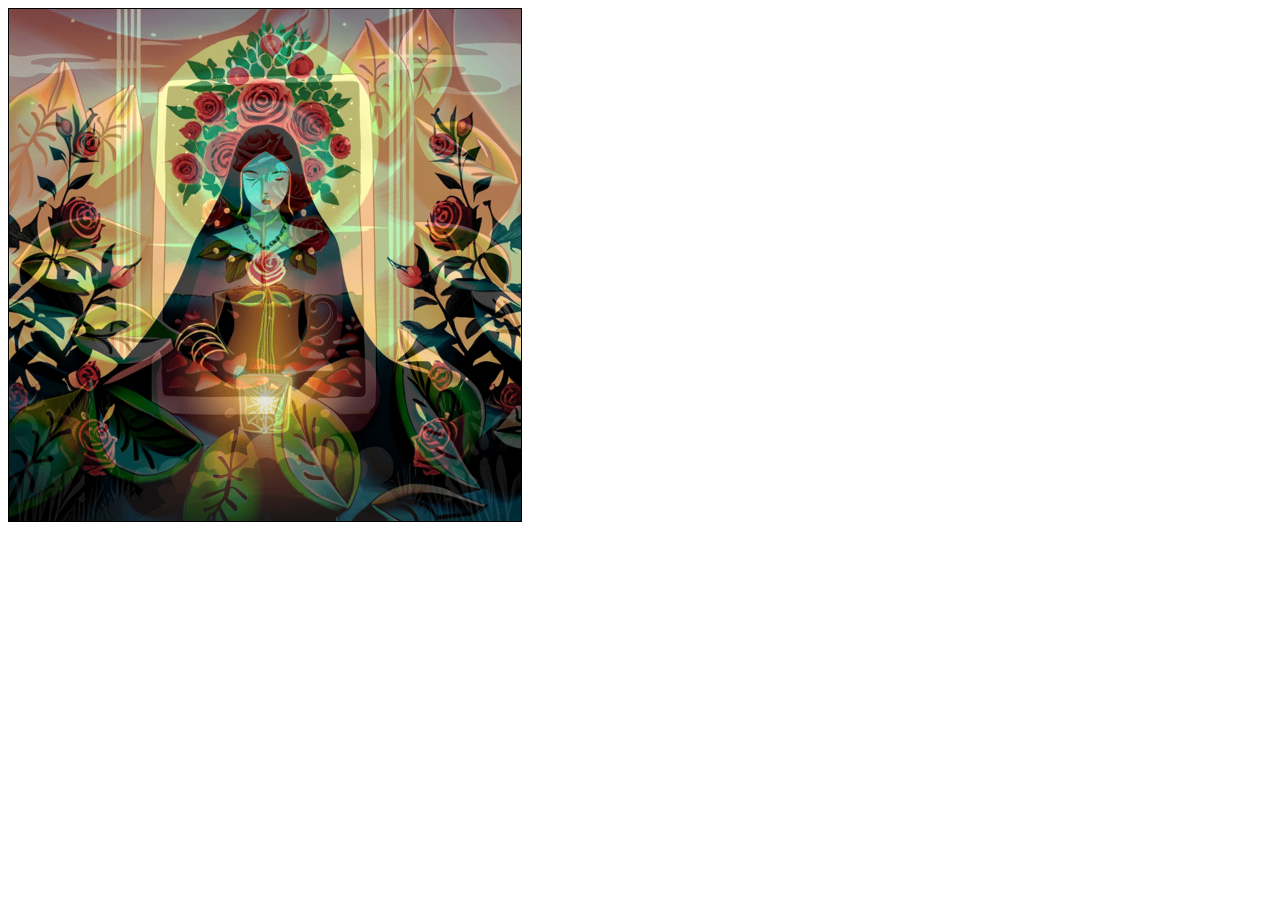
==== index.html @ e486f608 "First version" ====
<!DOCTYPE html>
<html>
<head>
    <meta charset="UTF-8">
    <title>Canvas Example</title>
    <style>
        canvas {
            border: 1px solid black;
        }
    </style>
    <script src="./gif.js"></script>
</head>
<body>
    <canvas id="canvas" width="512" height="512"></canvas>

    <script>
        const canvas = document.getElementById('canvas');
        const ctx = canvas.getContext('2d');

        let cardData = [];
        let selectedCard;

        fetch('cards.json')
          .then(response => response.json())
          .then(data => {
            cardData = Object.values(data);

            const randomIndex = Math.floor(Math.random() * cardData.length);
            selectedCard = cardData[randomIndex];

            const bottomImgUrl = selectedCard.image2;
            const bottomImg = new Image();
            bottomImg.src = bottomImgUrl;

            const topImgUrl = selectedCard.image;
            const topImg = new Image();
            topImg.src = topImgUrl;

            let opacity = 0;
            let fadeIn = false;

            bottomImg.onload = function() {

						function draw() {
						  ctx.globalAlpha = 1;
						  ctx.drawImage(topImg, 0, 0);
						  ctx.globalAlpha = opacity;
						  ctx.drawImage(bottomImg, 0, 0);
						  ctx.save();
						  ctx.restore();

						  if (fadeIn) {
						    opacity += 0.01;
						    if (opacity >= 1) {
						      opacity = 1;
						      fadeIn = false;
						    }
						  } else {
						    opacity -= 0.01;
						    if (opacity <= 0) {
						      opacity = 0;
						      fadeIn = true;
						    }
						  }

						  setTimeout(function() {
						    requestAnimationFrame(draw);
						  }, 20);
						}

              draw();
            };
          });

        function generateGif() {
          const gif = new GIF({
            workers: 2,
            quality: 10,
            width: canvas.width,
            height: canvas.height,
            background: 'white',
            transparent: 'transparent',
          });

          let frameCount = 0;
          const maxFrames = 50;

          function addFrame() {
            if (frameCount >= maxFrames) {
              gif.on('finished', function(blob) {
                const url = URL.createObjectURL(blob);
                const link = document.createElement('a');
                link.href = url;
                link.download = 'animated.gif';
                document.body.appendChild(link);
                link.click();
                document.body.removeChild(link);
              });
              gif.render();
              return;
            }

            gif.addFrame(canvas, { copy: true, delay: 10 });
            frameCount++;
            setTimeout(addFrame, 50);
          }

          addFrame();
        }

        window.addEventListener('keydown', function(event) {
          if (event.key === 's' || event.key === 'S') {
            generateGif();
          }
        });
    </script>
</body>
</html>
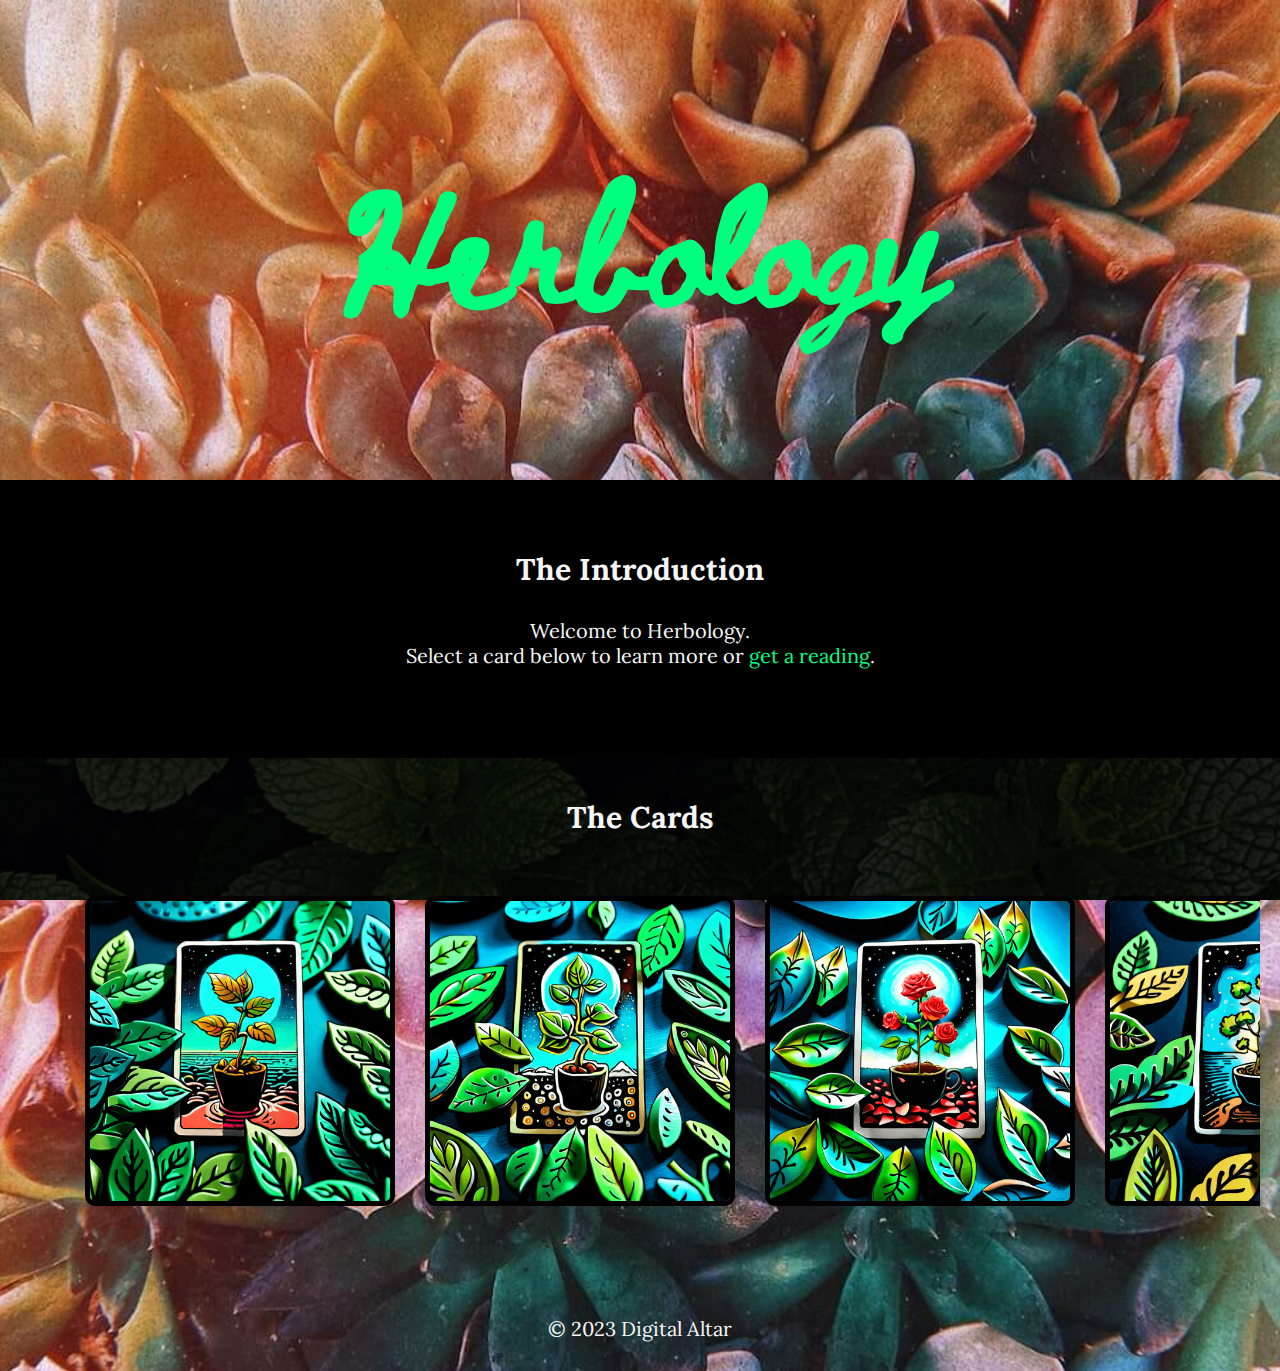
==== commit 74174553: "Updating to working index" ====
--- a/index.html
+++ b/index.html
@@ -1,118 +1,31 @@
 <!DOCTYPE html>
 <html>
 <head>
-    <meta charset="UTF-8">
-    <title>Canvas Example</title>
-    <style>
-        canvas {
-            border: 1px solid black;
-        }
-    </style>
-    <script src="./gif.js"></script>
+  <meta charset="UTF-8">
+  <title>Canvas Example</title>
+  <link rel="stylesheet" type="text/css" href="./style.css">
+  <script src="./cards.js"></script>
 </head>
 <body>
-    <canvas id="canvas" width="512" height="512"></canvas>
-
-    <script>
-        const canvas = document.getElementById('canvas');
-        const ctx = canvas.getContext('2d');
-
-        let cardData = [];
-        let selectedCard;
-
-        fetch('cards.json')
-          .then(response => response.json())
-          .then(data => {
-            cardData = Object.values(data);
-
-            const randomIndex = Math.floor(Math.random() * cardData.length);
-            selectedCard = cardData[randomIndex];
-
-            const bottomImgUrl = selectedCard.image2;
-            const bottomImg = new Image();
-            bottomImg.src = bottomImgUrl;
-
-            const topImgUrl = selectedCard.image;
-            const topImg = new Image();
-            topImg.src = topImgUrl;
-
-            let opacity = 0;
-            let fadeIn = false;
-
-            bottomImg.onload = function() {
-
-						function draw() {
-						  ctx.globalAlpha = 1;
-						  ctx.drawImage(topImg, 0, 0);
-						  ctx.globalAlpha = opacity;
-						  ctx.drawImage(bottomImg, 0, 0);
-						  ctx.save();
-						  ctx.restore();
-
-						  if (fadeIn) {
-						    opacity += 0.01;
-						    if (opacity >= 1) {
-						      opacity = 1;
-						      fadeIn = false;
-						    }
-						  } else {
-						    opacity -= 0.01;
-						    if (opacity <= 0) {
-						      opacity = 0;
-						      fadeIn = true;
-						    }
-						  }
-
-						  setTimeout(function() {
-						    requestAnimationFrame(draw);
-						  }, 20);
-						}
-
-              draw();
-            };
-          });
-
-        function generateGif() {
-          const gif = new GIF({
-            workers: 2,
-            quality: 10,
-            width: canvas.width,
-            height: canvas.height,
-            background: 'white',
-            transparent: 'transparent',
-          });
-
-          let frameCount = 0;
-          const maxFrames = 50;
-
-          function addFrame() {
-            if (frameCount >= maxFrames) {
-              gif.on('finished', function(blob) {
-                const url = URL.createObjectURL(blob);
-                const link = document.createElement('a');
-                link.href = url;
-                link.download = 'animated.gif';
-                document.body.appendChild(link);
-                link.click();
-                document.body.removeChild(link);
-              });
-              gif.render();
-              return;
-            }
-
-            gif.addFrame(canvas, { copy: true, delay: 10 });
-            frameCount++;
-            setTimeout(addFrame, 50);
-          }
-
-          addFrame();
-        }
-
-        window.addEventListener('keydown', function(event) {
-          if (event.key === 's' || event.key === 'S') {
-            generateGif();
-          }
-        });
-    </script>
+  <header>
+    <h1 class="logo">Herbology</h1>
+  </header>
+  <section id="the-introduction">
+    <h2>The Introduction</h2>
+    <p>Welcome to Herbology.<br>
+    Select a card below to learn more or <span id="random-card">get a reading</span>.<br>
+  </section>
+  <section id="the-cards">
+    <h2>The Cards</h2>
+    <div id="the-details"></div>
+    <div id="arrows" class="hide-arrows">
+      <span id="arrow-left" class="arrow">&lt; Previous Card</span>
+      <span id="arrow-right" class="arrow">Next Card &gt;</span>
+    </div>
+    <div id="cards" class="slider"></div>
+  </section>
+  <footer>
+    &copy; 2023 Digital Altar
+  </footer>
 </body>
-</html>+</html>
--- a/style.css
+++ b/style.css
@@ -0,0 +1,202 @@
+@import url('https://fonts.googleapis.com/css2?family=Beth+Ellen&family=Lora&display=swap');
+
+body {
+	background: black;
+	color: whitesmoke;
+	font-size: 20px;
+	font-family: 'Lora', serif;
+	padding: 0;
+	margin: 0;
+	background: url('./assets/unsplash2.jpg');
+	background-size: cover;
+	background-repeat: no-repeat;
+	background-attachment: fixed;
+}
+a {
+	color: springgreen;
+	text-decoration: none;
+}
+a:hover {
+	color: white;
+	transition: 1s;
+}
+h1.logo {
+	font-family: 'Beth Ellen', cursive;
+	font-size: 600%;
+	color: springgreen;
+	line-height: 400%;
+	margin: 0 auto;
+	padding: 0;
+	text-align: center;
+	background: transparent;
+}
+.card {
+	margin: 20px 5px;
+	max-width: 340px;
+}
+.card img {
+	border: solid 5px black;
+	display: block;
+	width: 300px;
+	height: 300px;
+	border-radius: 10px;
+	margin: 10px;
+}
+@media screen and (max-width: 768px) {
+.card {
+	padding: 5px;
+	margin: 20px 5px;
+	max-width: 240px;
+}
+.card img {
+	border: solid 5px black;
+	display: block;
+	width: 200px;
+	height: 200px;
+	border-radius: 10px;
+	margin: 10px;
+}
+}
+.card:hover {
+	transition: 1.5s;
+	cursor: pointer;
+}
+.card:hover img {
+	border-radius: 0;
+	border: solid 5px springgreen;
+	transition: 1.5s;
+	width: 320px;
+	height: 320px;
+	margin: 0;
+}
+section {
+	margin: 0 auto;
+	text-align: center;
+	padding: 20px;
+}
+#the-introduction {
+	background: black;
+	padding-bottom: 70px;
+}
+#the-introduction h2 {
+	margin: 50px auto 30px auto;
+}
+#the-cards {
+	background-image: url('./assets/unsplash3.jpg');
+	background-size: cover;
+	background-attachment: fixed;
+}
+#the-cards h2 {
+	margin: 20px auto 20px auto;
+}
+#the-details {
+	margin: 30px auto auto auto;
+	max-width: 1200px;
+  	display: none;
+}
+#the-details.show-details {
+  	display: block;
+}
+#cards {
+	margin: 30px 0px 30px 50px;
+}
+.card-details, .card-image {
+	width: calc(50% - 40px);
+	vertical-align: top;
+}
+.card-image {
+	border: solid 2px goldenrod;
+	margin: 20px 0;
+	padding: 0;
+}
+.card-details {
+	float: right;
+	text-align: left;
+	padding: 20px;
+}
+#the-details h3 {
+	font-family: 'Beth Ellen', cursive;
+	font-size: 60px;
+	line-height: 100%;
+}
+footer {
+	padding: 30px;
+	text-align: center;
+}
+#random-card {
+	color: springgreen;
+	cursor: pointer;
+}
+#random-card:hover {
+	color: white;
+	transition: 1s;
+}
+button.show-random {
+    background: greenyellow;
+    font-size: 30px;
+    padding: 10px 30px;
+    border: 0;
+    border-radius: 12px;
+    text-align: center;
+    margin: 30px auto;	
+    display: block;
+    font-family: serif;
+    color: saddlebrown;
+}
+button.show-random:hover {
+	cursor: pointer;
+}
+.hide-arrows {
+	display: none;
+}
+#arrows {
+	max-width: 800px;
+	margin: 30px auto auto auto;
+	overflow: hidden;
+}
+.arrow {
+	cursor: pointer;
+	color: springgreen;
+}
+.arrow:hover {
+	color: white;
+	transition: 1s;
+}
+#arrow-left {
+	float: left;
+}
+#arrow-right {
+	float: right;
+}
+.slider {
+  display: flex;
+  flex-direction: row;
+  overflow-x: scroll;
+  margin: 0 auto;
+}
+.slider::-webkit-scrollbar {
+  width: 10px;
+  background-color: rgba(0,0,0,.5);
+  border-radius: 10px;
+}
+
+/* Style the scrollbar thumb */
+.slider::-webkit-scrollbar-thumb {
+  background-color: whitesmoke;
+  border-radius: 10px;
+}
+
+/* Style the scrollbar thumb when it's being hovered over */
+.slider::-webkit-scrollbar-thumb:hover {
+  background-color: springgreen;
+}
+
+/* Style the scrollbar thumb when it's being clicked and dragged */
+.slider::-webkit-scrollbar-thumb:active {
+  background-color: springgreen;
+}
+
+/* Style the scrollbar track */
+.slider::-webkit-scrollbar-track {
+	background-color: gray;
+}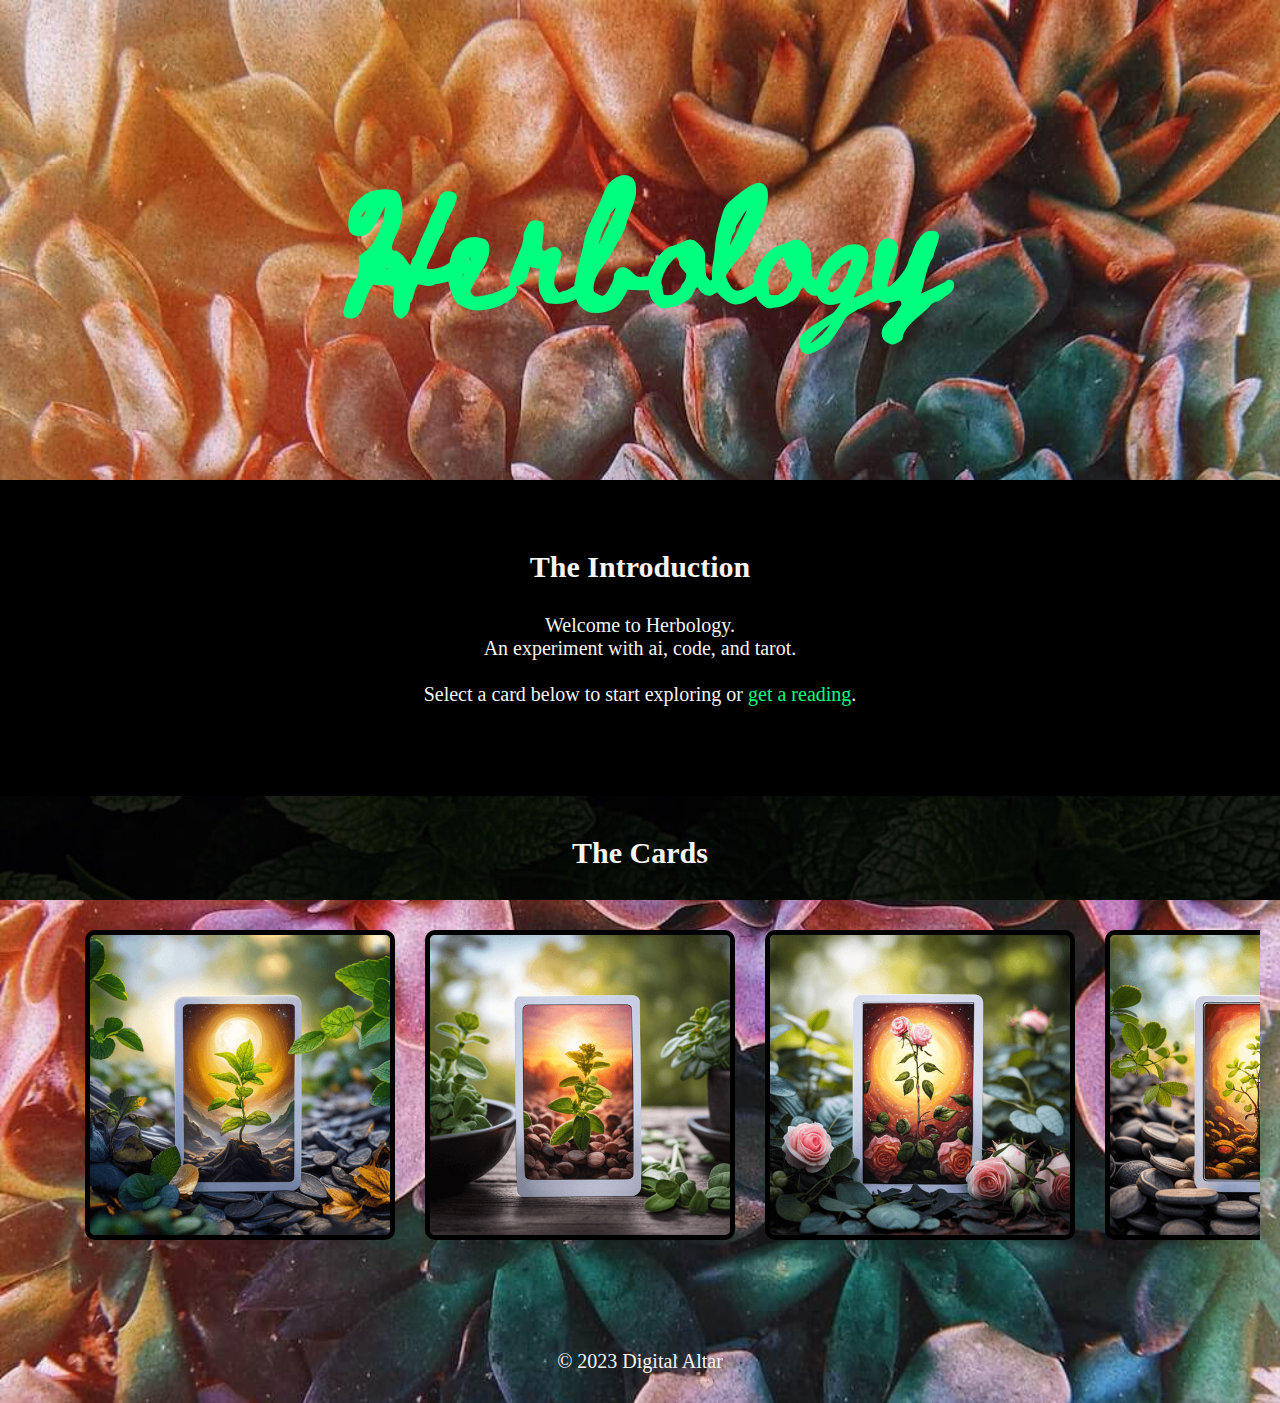
==== commit e1d3bc57: "Updating intro" ====
--- a/index.html
+++ b/index.html
@@ -2,9 +2,13 @@
 <html>
 <head>
   <meta charset="UTF-8">
-  <title>Canvas Example</title>
+  <meta name="viewport">
+  <title>Herbology by Digital Altar</title>
   <link rel="stylesheet" type="text/css" href="./style.css">
-  <script src="./cards.js"></script>
+  <link rel="preconnect" href="https://fonts.googleapis.com">
+  <link rel="preconnect" href="https://fonts.gstatic.com" crossorigin>
+  <link href="https://fonts.googleapis.com/css2?family=Beth+Ellen&display=swap" rel="stylesheet"> 
+<script src="./cards.js"></script>
 </head>
 <body>
   <header>
@@ -13,7 +17,8 @@
   <section id="the-introduction">
     <h2>The Introduction</h2>
     <p>Welcome to Herbology.<br>
-    Select a card below to learn more or <span id="random-card">get a reading</span>.<br>
+    An experiment with ai, code, and tarot.<br><br>
+    Select a card below to start exploring or <span id="random-card">get a reading</span>.</p>
   </section>
   <section id="the-cards">
     <h2>The Cards</h2>
--- a/style.css
+++ b/style.css
@@ -1,5 +1,3 @@
-@import url('https://fonts.googleapis.com/css2?family=Beth+Ellen&family=Lora&display=swap');
-
 body {
 	background: black;
 	color: whitesmoke;
